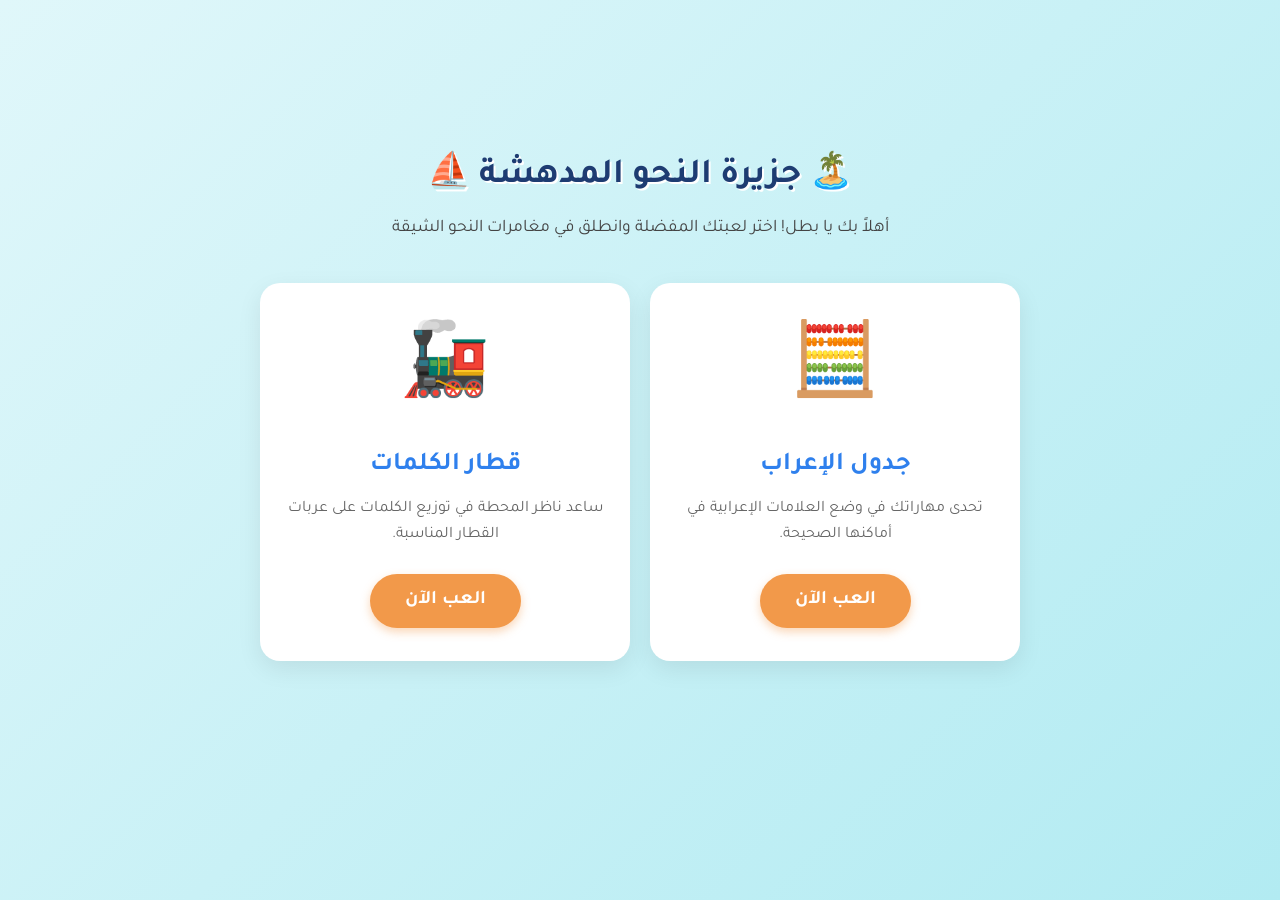
==== index.html @ bf88551f "الإطلاق الأول: منصة جزيرة النحو المدهشة لتعليم الصغار (لعبة الجدول + القطار) بدعم كامل للهواتف الذكي" ====
<!DOCTYPE html>
<html lang="ar" dir="rtl">
<head>
    <meta charset="UTF-8">
    <!-- إعداد الموبايل لمنع التكبير والتصغير العشوائي وتثبيت العرض -->
    <meta name="viewport" content="width=device-width, initial-scale=1.0, maximum-scale=1.0, user-scalable=no">
    <title>جزيرة النحو المدهشة</title>
    <!-- استدعاء خط تجوال العربي -->
    <link href="https://fonts.googleapis.com/css2?family=Tajawal:wght@400;700;800&display=swap" rel="stylesheet">
    <link rel="stylesheet" href="global.css">
</head>
<body class="island-bg">
    <div class="container main-portal">
        <header class="header text-center">
            <h1>🏝️ جزيرة النحو المدهشة ⛵</h1>
            <p>أهلاً بك يا بطل! اختر لعبتك المفضلة وانطلق في مغامرات النحو الشيقة</p>
        </header>

        <main class="games-grid">
            <a href="table.html" class="game-card">
                <div class="card-icon">🧮</div>
                <h2>جدول الإعراب</h2>
                <p>تحدى مهاراتك في وضع العلامات الإعرابية في أماكنها الصحيحة.</p>
                <span class="btn-play">العب الآن</span>
            </a>

            <a href="trains.html" class="game-card">
                <div class="card-icon">🚂</div>
                <h2>قطار الكلمات</h2>
                <p>ساعد ناظر المحطة في توزيع الكلمات على عربات القطار المناسبة.</p>
                <span class="btn-play">العب الآن</span>
            </a>
        </main>
    </div>
</body>
</html>
---- global.css ----
/* متغيرات الألوان والتصميم الأساسي */
:root {
    --primary-color: #2F80ED;
    --secondary-color: #F2994A;
    --success-color: #27AE60;
    --danger-color: #EB5757;
    --background-light: #F9F9FB;
    --text-main: #333333;
    --text-muted: #666666;
    --card-bg: #FFFFFF;
    --border-radius: 20px;
    --shadow: 0 8px 24px rgba(0, 0, 0, 0.08);
    --font-main: 'Tajawal', sans-serif;
}

* {
    margin: 0;
    padding: 0;
    box-sizing: border-box;
}

body {
    font-family: var(--font-main);
    background-color: var(--background-light);
    color: var(--text-main);
    line-height: 1.6;
    /* منع التحديد العشوائي أثناء اللعب والنقر على الجوال */
    user-select: none; 
    -webkit-user-select: none;
    -webkit-tap-highlight-color: transparent;
    /* منع التمرير الزائد خارج الحدود */
    overscroll-behavior-y: none;
}

/* خلفية عامة للجزيرة */
.island-bg {
    background: linear-gradient(135deg, #e0f7fa 0%, #b2ebf2 100%);
    min-height: 100vh;
}

.container {
    width: 100%;
    max-width: 800px;
    margin: 0 auto;
    padding: 20px;
}

.text-center {
    text-align: center;
}

/* تنسيقات الصفحة الرئيسية (البوابة) */
.main-portal {
    display: flex;
    flex-direction: column;
    align-items: center;
    justify-content: center;
    min-height: 90vh;
}

.header h1 {
    font-size: 2.2rem;
    color: #1e3c72;
    margin-bottom: 10px;
    text-shadow: 2px 2px 0px #fff;
}

.header p {
    font-size: 1.1rem;
    margin-bottom: 40px;
    color: #444;
    padding: 0 10px;
}

.games-grid {
    display: flex;
    flex-direction: column;
    gap: 20px;
    width: 100%;
    max-width: 400px;
}

/* كروت الألعاب (أنماط تدعم اللمس بقوة) */
.game-card {
    background: var(--card-bg);
    border-radius: var(--border-radius);
    padding: 30px 20px;
    text-decoration: none;
    color: var(--text-main);
    box-shadow: var(--shadow);
    display: flex;
    flex-direction: column;
    align-items: center;
    text-align: center;
    transition: transform 0.2s ease, box-shadow 0.2s ease;
    border: 3px solid transparent;
}

/* محاكاة تفاعل اللمس الحقيقي للأزرار */
.game-card:active {
    transform: scale(0.96);
    box-shadow: 0 4px 10px rgba(0,0,0,0.05);
}

.card-icon {
    font-size: 4.5rem;
    margin-bottom: 15px;
}

.game-card h2 {
    font-size: 1.6rem;
    margin-bottom: 10px;
    color: var(--primary-color);
}

.game-card p {
    font-size: 1rem;
    color: var(--text-muted);
    margin-bottom: 25px;
}

.btn-play {
    background-color: var(--secondary-color);
    color: white;
    padding: 12px 35px;
    border-radius: 30px;
    font-weight: bold;
    font-size: 1.2rem;
    box-shadow: 0 4px 10px rgba(242, 153, 74, 0.4);
    display: inline-block;
}

/* دعم الشاشات الأكبر */
@media (min-width: 600px) {
    .games-grid {
        flex-direction: row;
        max-width: 800px;
    }
    .game-card {
        flex: 1;
    }
}
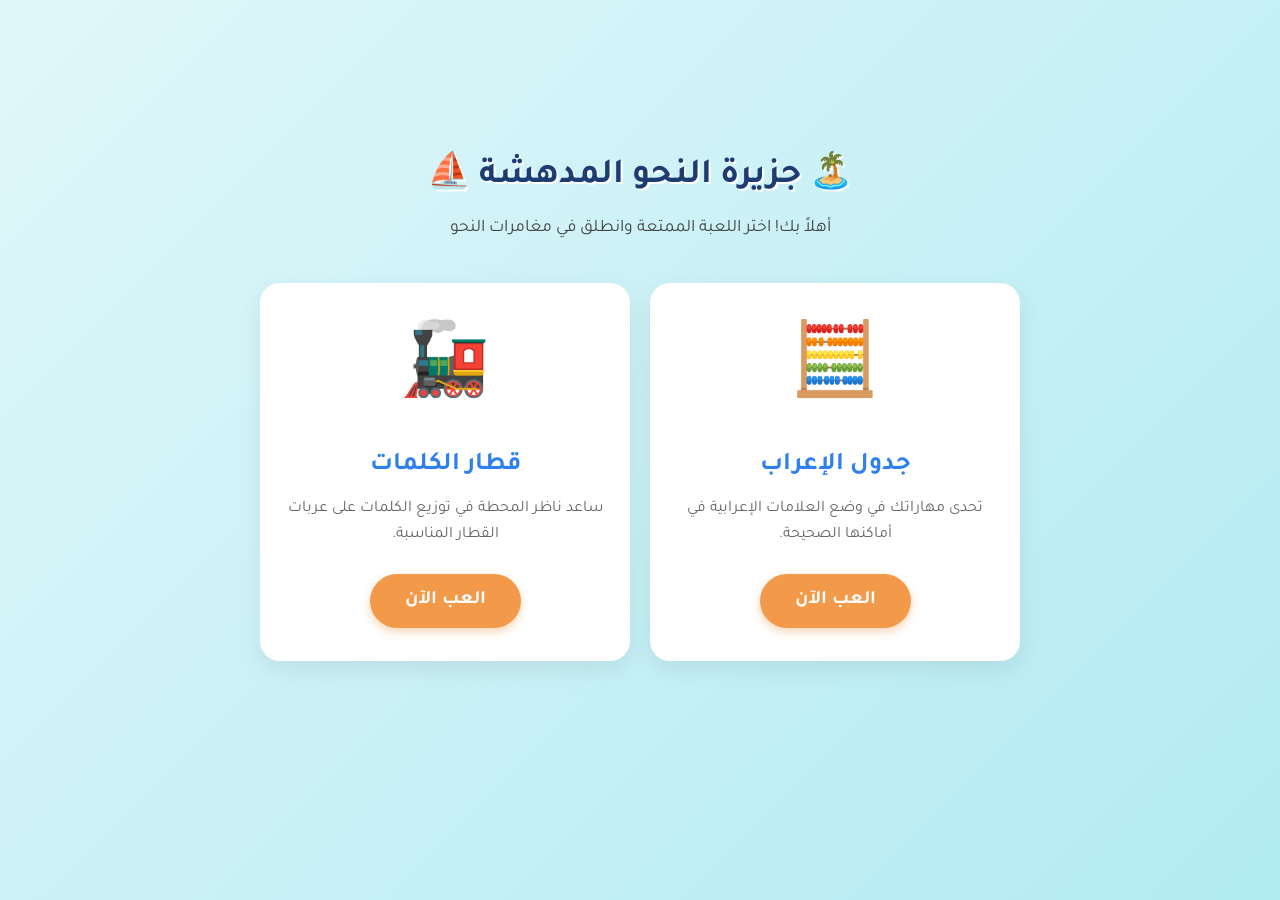
==== commit 21269aee: "تعديل النصوص لجعلها محايدة وتصحيح رسالة الخسارة، وإضافة مشغلات الصوت (التصفيق والأنشودة)" ====
--- a/index.html
+++ b/index.html
@@ -13,7 +13,7 @@
     <div class="container main-portal">
         <header class="header text-center">
             <h1>🏝️ جزيرة النحو المدهشة ⛵</h1>
-            <p>أهلاً بك يا بطل! اختر لعبتك المفضلة وانطلق في مغامرات النحو الشيقة</p>
+            <p>أهلاً بك! اختر اللعبة الممتعة وانطلق في مغامرات النحو</p>
         </header>
 
         <main class="games-grid">
@@ -32,5 +32,20 @@
             </a>
         </main>
     </div>
+
+    <!-- مشغل الأنشودة في الخلفية -->
+    <audio id="bgMusic" loop>
+        <source src="nasheed.mp3" type="audio/mpeg">
+    </audio>
+
+    <script>
+        // تشغيل الأنشودة فور قيام الزائر بأول نقرة/لمسة في الموقع
+        document.body.addEventListener('click', function() {
+            const bgMusic = document.getElementById('bgMusic');
+            if(bgMusic.paused) {
+                bgMusic.play().catch(e => console.log('في انتظار تفاعل المستخدم'));
+            }
+        }, { once: true }); // مرة واحدة تجنبا للتكرار
+    </script>
 </body>
 </html>
